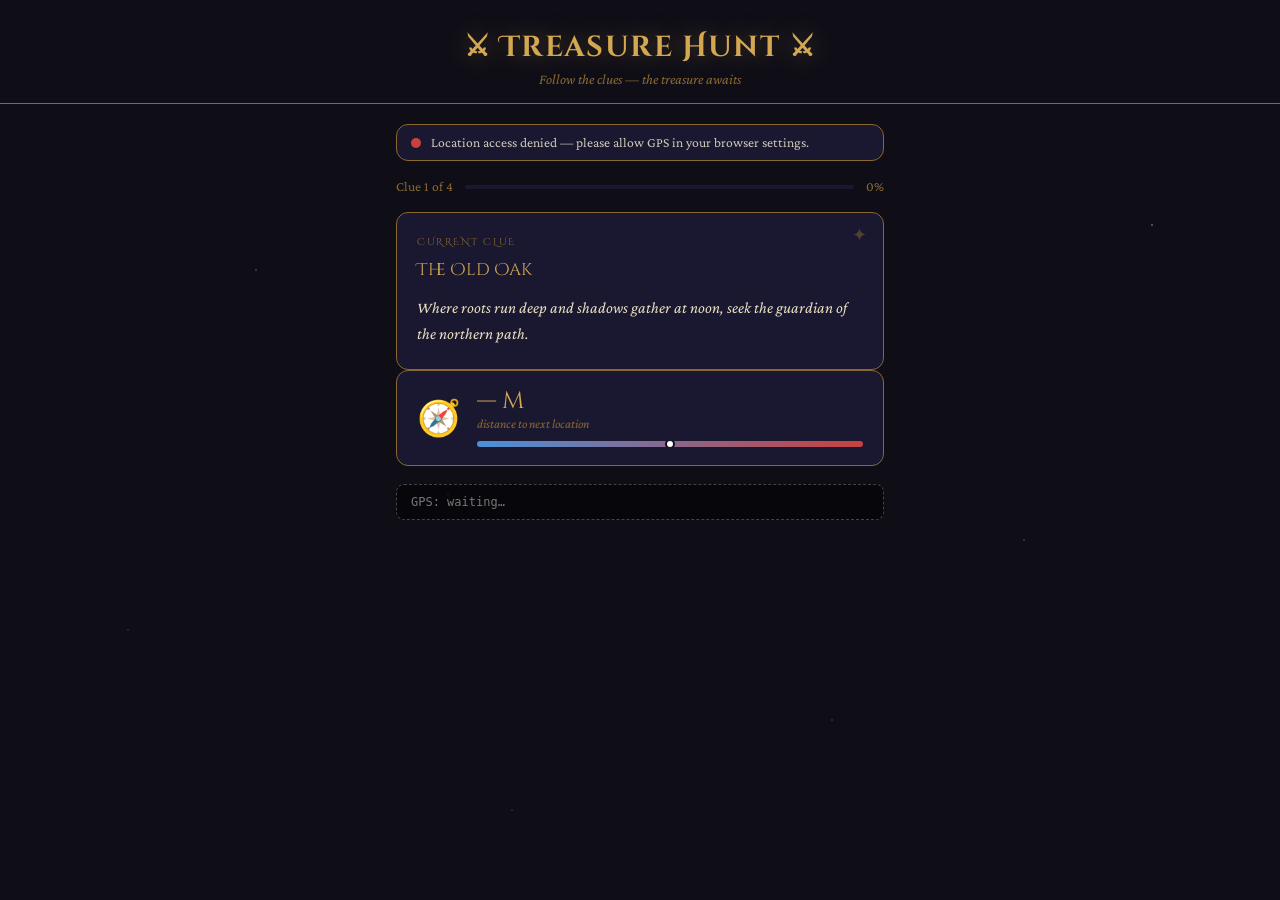
==== index.html @ cc37290b "Add files via upload" ====
<!DOCTYPE html>
<html lang="en">
<head>
  <meta charset="UTF-8" />
  <meta name="viewport" content="width=device-width, initial-scale=1.0, user-scalable=no" />
  <meta name="theme-color" content="#1a1a2e" />
  <meta name="apple-mobile-web-app-capable" content="yes" />
  <meta name="mobile-web-app-capable" content="yes" />
  <title>Treasure Hunt</title>
  <link rel="manifest" href="manifest.json" />
  <link rel="preconnect" href="https://fonts.googleapis.com" />
  <link href="https://fonts.googleapis.com/css2?family=Cinzel+Decorative:wght@700&family=Crimson+Pro:ital,wght@0,300;0,400;1,300&display=swap" rel="stylesheet" />

  <style>
    :root {
      --bg:        #0f0e17;
      --surface:   #1a1830;
      --gold:      #d4a853;
      --gold-dim:  #8a6830;
      --parchment: #e8dfc0;
      --red:       #c94040;
      --green:     #4caf78;
      --text:      #cfc9b8;
      --radius:    12px;
    }

    *, *::before, *::after { box-sizing: border-box; margin: 0; padding: 0; }

    body {
      background: var(--bg);
      color: var(--text);
      font-family: 'Crimson Pro', Georgia, serif;
      font-size: 18px;
      min-height: 100dvh;
      display: flex;
      flex-direction: column;
      overflow-x: hidden;
    }

    /* star field */
    body::before {
      content: '';
      position: fixed; inset: 0;
      background-image:
        radial-gradient(1px 1px at 20% 30%, rgba(255,255,255,.6), transparent),
        radial-gradient(1px 1px at 55% 15%, rgba(255,255,255,.4), transparent),
        radial-gradient(1px 1px at 80% 60%, rgba(255,255,255,.5), transparent),
        radial-gradient(1px 1px at 10% 70%, rgba(255,255,255,.3), transparent),
        radial-gradient(1px 1px at 65% 80%, rgba(255,255,255,.4), transparent),
        radial-gradient(1px 1px at 40% 90%, rgba(255,255,255,.3), transparent),
        radial-gradient(1.5px 1.5px at 90% 25%, rgba(255,255,255,.5), transparent),
        radial-gradient(1px 1px at 35% 55%, rgba(255,255,255,.3), transparent);
      pointer-events: none;
      z-index: 0;
    }

    header {
      position: relative; z-index: 1;
      text-align: center;
      padding: 28px 20px 16px;
      border-bottom: 1px solid var(--gold-dim);
    }

    header h1 {
      font-family: 'Cinzel Decorative', serif;
      font-size: clamp(1.2rem, 5vw, 1.8rem);
      color: var(--gold);
      letter-spacing: .05em;
      text-shadow: 0 0 24px rgba(212,168,83,.4);
    }

    header p {
      font-style: italic;
      font-size: .9rem;
      color: var(--gold-dim);
      margin-top: 4px;
    }

    main {
      position: relative; z-index: 1;
      flex: 1;
      display: flex;
      flex-direction: column;
      gap: 18px;
      padding: 20px 16px 32px;
      max-width: 520px;
      width: 100%;
      margin: 0 auto;
    }

    /* ── GPS status bar ── */
    #gps-bar {
      display: flex;
      align-items: center;
      gap: 10px;
      background: var(--surface);
      border: 1px solid var(--gold-dim);
      border-radius: var(--radius);
      padding: 10px 14px;
      font-size: .85rem;
    }

    #gps-dot {
      width: 10px; height: 10px;
      border-radius: 50%;
      background: var(--red);
      flex-shrink: 0;
      transition: background .4s;
    }
    #gps-dot.active { background: var(--green); box-shadow: 0 0 8px var(--green); }

    /* ── Progress row ── */
    #progress-row {
      display: flex;
      align-items: center;
      justify-content: space-between;
      font-size: .85rem;
      color: var(--gold-dim);
    }

    #progress-bar-wrap {
      flex: 1; height: 4px;
      background: var(--surface);
      border-radius: 2px;
      margin: 0 12px;
      overflow: hidden;
    }

    #progress-bar-fill {
      height: 100%;
      background: var(--gold);
      border-radius: 2px;
      transition: width .6s ease;
    }

    /* ── Clue card ── */
    #clue-card {
      background: var(--surface);
      border: 1px solid var(--gold-dim);
      border-radius: var(--radius);
      padding: 22px 20px;
      position: relative;
      overflow: hidden;
    }

    #clue-card::before {
      content: '✦';
      position: absolute; top: 12px; right: 16px;
      color: var(--gold-dim);
      font-size: 1.1rem;
      opacity: .5;
    }

    #clue-label {
      font-family: 'Cinzel Decorative', serif;
      font-size: .65rem;
      letter-spacing: .15em;
      color: var(--gold-dim);
      text-transform: uppercase;
      margin-bottom: 10px;
    }

    #clue-title {
      font-family: 'Cinzel Decorative', serif;
      font-size: 1.05rem;
      color: var(--gold);
      margin-bottom: 12px;
      line-height: 1.4;
    }

    #clue-text {
      font-style: italic;
      line-height: 1.65;
      color: var(--parchment);
      font-size: 1rem;
    }

    /* ── Distance card ── */
    #distance-card {
      background: var(--surface);
      border: 1px solid var(--gold-dim);
      border-radius: var(--radius);
      padding: 18px 20px;
      display: flex;
      align-items: center;
      gap: 16px;
    }

    #compass {
      font-size: 2.2rem;
      line-height: 1;
      flex-shrink: 0;
      transition: transform .5s ease;
    }

    #distance-info { flex: 1; }

    #distance-value {
      font-family: 'Cinzel Decorative', serif;
      font-size: 1.5rem;
      color: var(--gold);
      line-height: 1;
    }

    #distance-label {
      font-size: .8rem;
      color: var(--gold-dim);
      margin-top: 4px;
      font-style: italic;
    }

    /* warm/cold indicator */
    #warmth-bar {
      height: 6px;
      border-radius: 3px;
      margin-top: 10px;
      background: linear-gradient(to right, #4a90d9, #c94040);
      position: relative;
      overflow: hidden;
    }
    #warmth-indicator {
      position: absolute;
      top: -2px;
      width: 10px; height: 10px;
      border-radius: 50%;
      background: white;
      border: 2px solid var(--bg);
      transform: translateX(-50%);
      transition: left .8s ease;
    }

    /* ── Unlock overlay ── */
    #unlock-panel {
      display: none;
      background: linear-gradient(135deg, #1e1b10, #2a2210);
      border: 2px solid var(--gold);
      border-radius: var(--radius);
      padding: 28px 22px;
      text-align: center;
      animation: fadeIn .5s ease;
    }

    #unlock-panel.visible { display: block; }

    #unlock-panel .trophy { font-size: 3rem; margin-bottom: 12px; }

    #unlock-panel h2 {
      font-family: 'Cinzel Decorative', serif;
      color: var(--gold);
      font-size: 1.1rem;
      margin-bottom: 10px;
    }

    #unlock-panel p {
      font-style: italic;
      color: var(--parchment);
      line-height: 1.65;
      margin-bottom: 20px;
    }

    #next-btn {
      background: var(--gold);
      color: var(--bg);
      border: none;
      border-radius: 8px;
      padding: 12px 28px;
      font-family: 'Cinzel Decorative', serif;
      font-size: .85rem;
      cursor: pointer;
      letter-spacing: .05em;
      transition: opacity .2s, transform .1s;
    }
    #next-btn:active { transform: scale(.97); opacity: .85; }

    /* ── Final screen ── */
    #final-screen {
      display: none;
      text-align: center;
      padding: 30px 20px;
      animation: fadeIn .6s ease;
    }
    #final-screen.visible { display: block; }
    #final-screen .chest { font-size: 5rem; margin-bottom: 16px; }
    #final-screen h2 {
      font-family: 'Cinzel Decorative', serif;
      color: var(--gold);
      font-size: 1.3rem;
      margin-bottom: 14px;
    }
    #final-screen p {
      font-style: italic;
      color: var(--parchment);
      line-height: 1.7;
    }

    /* ── Debug panel (remove in production) ── */
    #debug {
      background: rgba(0,0,0,.5);
      border: 1px dashed #444;
      border-radius: 8px;
      padding: 10px 14px;
      font-size: .75rem;
      color: #777;
      font-family: monospace;
      word-break: break-all;
    }

    @keyframes fadeIn {
      from { opacity: 0; transform: translateY(10px); }
      to   { opacity: 1; transform: translateY(0); }
    }

    @keyframes pulse {
      0%, 100% { box-shadow: 0 0 0 0 rgba(212,168,83,.4); }
      50%       { box-shadow: 0 0 0 10px rgba(212,168,83,0); }
    }

    .pulse { animation: pulse 1.5s ease infinite; }
  </style>
</head>
<body>

<header>
  <h1>⚔ Treasure Hunt ⚔</h1>
  <p>Follow the clues — the treasure awaits</p>
</header>

<main>

  <div id="gps-bar">
    <div id="gps-dot"></div>
    <span id="gps-status">Acquiring GPS signal…</span>
  </div>

  <div id="progress-row">
    <span id="progress-text">Clue 1 of 4</span>
    <div id="progress-bar-wrap"><div id="progress-bar-fill" style="width:0%"></div></div>
    <span id="progress-pct">0%</span>
  </div>

  <!-- Active hunt view -->
  <div id="hunt-view">

    <div id="clue-card">
      <div id="clue-label">Current Clue</div>
      <div id="clue-title"></div>
      <div id="clue-text"></div>
    </div>

    <div id="distance-card">
      <div id="compass">🧭</div>
      <div id="distance-info">
        <div id="distance-value">— m</div>
        <div id="distance-label">distance to next location</div>
        <div id="warmth-bar"><div id="warmth-indicator" style="left:50%"></div></div>
      </div>
    </div>

    <!-- shown when player arrives -->
    <div id="unlock-panel">
      <div class="trophy">🏆</div>
      <h2 id="unlock-title">Location reached!</h2>
      <p id="unlock-text"></p>
      <button id="next-btn" onclick="nextClue()">Continue →</button>
    </div>

  </div>

  <!-- shown at the end -->
  <div id="final-screen">
    <div class="chest">🎁</div>
    <h2>You found the treasure!</h2>
    <p id="final-text">Congratulations — you have completed the hunt.</p>
  </div>

  <!-- remove this block once everything works -->
  <div id="debug">GPS: waiting…</div>

</main>

<script>
// ═══════════════════════════════════════════════════════
//  CONFIGURATION — edit this section to set up your hunt
// ═══════════════════════════════════════════════════════

const ARRIVAL_RADIUS_M = 20; // metres — how close counts as "arrived"

const CLUES = [
  {
    title: "The Old Oak",
    clue: "Where roots run deep and shadows gather at noon, seek the guardian of the northern path.",
    // 📍 Replace with your real coordinates:
    lat: 51.9956,
    lon: 4.2117,
    unlock_title: "You found the Old Oak!",
    unlock_text: "Hidden beneath the mossy stone you discover a faded inscription… it points east, toward the water's edge.",
  },
  {
    title: "The Water's Edge",
    clue: "Follow the sound of flowing water until the bridge of three arches comes into view.",
    lat: 51.9970,
    lon: 4.2140,
    unlock_title: "The bridge!",
    unlock_text: "Scratched into the railing: 'When the clock strikes noon, face south.' Your next destination lies at the heart of the village.",
  },
  {
    title: "Heart of the Village",
    clue: "The village square holds a secret. Count the windows of the oldest building and face that direction.",
    lat: 51.9940,
    lon: 4.2090,
    unlock_title: "Well done!",
    unlock_text: "A loose cobblestone near the fountain conceals the next clue. It speaks of iron gates and forgotten gardens…",
  },
  {
    title: "The Forgotten Garden",
    clue: "Behind the iron gates, where roses once bloomed and time stands still — the treasure is buried where two paths cross.",
    lat: 51.9960,
    lon: 4.2060,
    unlock_title: "You've arrived!",
    unlock_text: "X marks the spot. Dig here — or perhaps look under the third stone from the left…",
  },
];

const FINAL_MESSAGE = "You have followed every clue and solved every riddle. The treasure is yours — well earned, brave adventurer!";

// ═══════════════════════════════════════════════════════
//  APP LOGIC — no changes needed below this line
// ═══════════════════════════════════════════════════════

let currentClue = 0;
let watchId = null;
let lastDistance = null;

function haversine(lat1, lon1, lat2, lon2) {
  const R = 6371000;
  const dLat = (lat2 - lat1) * Math.PI / 180;
  const dLon = (lon2 - lon1) * Math.PI / 180;
  const a = Math.sin(dLat/2)**2 +
            Math.cos(lat1 * Math.PI/180) * Math.cos(lat2 * Math.PI/180) *
            Math.sin(dLon/2)**2;
  return R * 2 * Math.asin(Math.sqrt(a));
}

function renderClue() {
  const c = CLUES[currentClue];
  document.getElementById('clue-title').textContent = c.title;
  document.getElementById('clue-text').textContent  = c.clue;
  document.getElementById('unlock-panel').classList.remove('visible');
  document.getElementById('distance-value').textContent = '— m';

  const pct = Math.round((currentClue / CLUES.length) * 100);
  document.getElementById('progress-text').textContent = `Clue ${currentClue + 1} of ${CLUES.length}`;
  document.getElementById('progress-bar-fill').style.width = pct + '%';
  document.getElementById('progress-pct').textContent = pct + '%';
}

function onPosition(pos) {
  const { latitude: lat, longitude: lon, accuracy } = pos.coords;

  document.getElementById('gps-dot').classList.add('active');
  document.getElementById('gps-status').textContent = `GPS active · ±${Math.round(accuracy)} m`;
  document.getElementById('debug').textContent =
    `lat: ${lat.toFixed(6)}, lon: ${lon.toFixed(6)}, acc: ±${Math.round(accuracy)}m`;

  if (currentClue >= CLUES.length) return;

  const target = CLUES[currentClue];
  const dist   = haversine(lat, lon, target.lat, target.lon);
  lastDistance = dist;

  document.getElementById('distance-value').textContent =
    dist < 1000 ? `${Math.round(dist)} m` : `${(dist/1000).toFixed(1)} km`;

  // warmth indicator: 0% = far (>500 m), 100% = very close (0 m)
  const warmth = Math.max(0, Math.min(1, 1 - dist / 500));
  document.getElementById('warmth-indicator').style.left = (warmth * 100) + '%';

  // rotate compass emoji for fun
  document.getElementById('compass').style.transform = `rotate(${(Date.now()/30) % 360}deg)`;

  if (dist <= ARRIVAL_RADIUS_M) {
    showUnlock();
  }
}

function showUnlock() {
  const c = CLUES[currentClue];
  document.getElementById('unlock-title').textContent = c.unlock_title;
  document.getElementById('unlock-text').textContent  = c.unlock_text;
  const panel = document.getElementById('unlock-panel');
  panel.classList.add('visible', 'pulse');
  setTimeout(() => panel.classList.remove('pulse'), 3000);
}

function nextClue() {
  currentClue++;
  if (currentClue >= CLUES.length) {
    document.getElementById('hunt-view').style.display   = 'none';
    document.getElementById('final-screen').classList.add('visible');
    document.getElementById('final-text').textContent = FINAL_MESSAGE;
    document.getElementById('progress-bar-fill').style.width = '100%';
    document.getElementById('progress-pct').textContent = '100%';
    document.getElementById('progress-text').textContent = 'Complete!';
  } else {
    renderClue();
  }
}

function onError(err) {
  document.getElementById('gps-dot').classList.remove('active');
  const msgs = {
    1: 'Location access denied — please allow GPS in your browser settings.',
    2: 'GPS signal unavailable. Try moving outdoors.',
    3: 'GPS request timed out. Retrying…',
  };
  document.getElementById('gps-status').textContent = msgs[err.code] || 'GPS error.';
}

function startTracking() {
  if (!navigator.geolocation) {
    document.getElementById('gps-status').textContent = 'GPS not supported by this browser.';
    return;
  }
  watchId = navigator.geolocation.watchPosition(onPosition, onError, {
    enableHighAccuracy: true,
    maximumAge: 5000,
    timeout: 15000,
  });
}

// Init
renderClue();
startTracking();
</script>
</body>
</html>
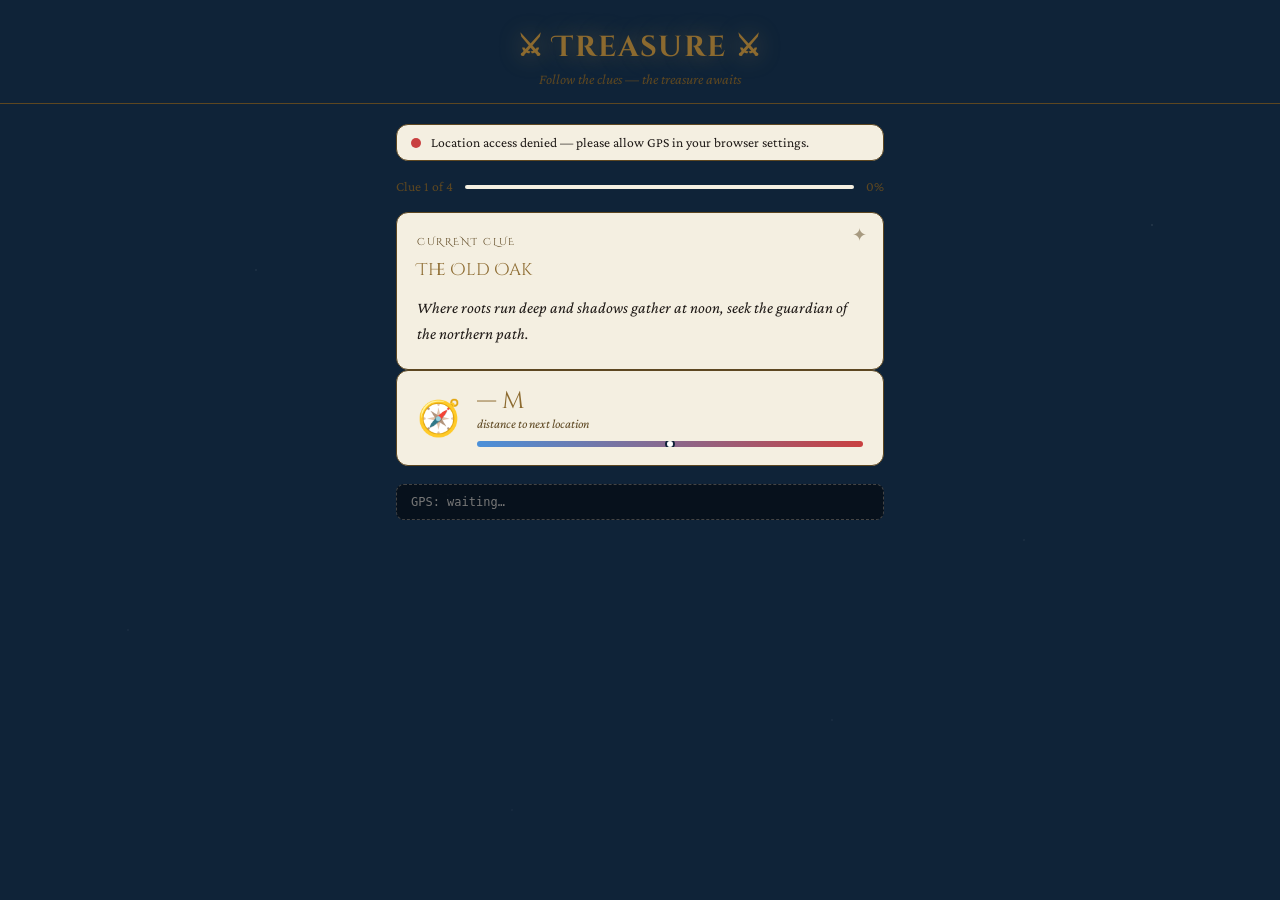
==== commit abdb0613: "new file:   PHONE_RELINK_AFTER_REBOOT.md 	new file:   __pycache__/phone_notes_then_open_link.cpython" ====
--- a/index.html
+++ b/index.html
@@ -3,7 +3,7 @@
 <head>
   <meta charset="UTF-8" />
   <meta name="viewport" content="width=device-width, initial-scale=1.0, user-scalable=no" />
-  <meta name="theme-color" content="#1a1a2e" />
+  <meta name="theme-color" content="#0f2338" />
   <meta name="apple-mobile-web-app-capable" content="yes" />
   <meta name="mobile-web-app-capable" content="yes" />
   <title>Treasure Hunt</title>
@@ -13,14 +13,14 @@
 
   <style>
     :root {
-      --bg:        #0f0e17;
-      --surface:   #1a1830;
-      --gold:      #d4a853;
-      --gold-dim:  #8a6830;
-      --parchment: #e8dfc0;
+      --bg:        #0f2338;
+      --surface:   #f4efe1;
+      --gold:      #8c6a2f;
+      --gold-dim:  #5d4721;
+      --parchment: #1f1a17;
       --red:       #c94040;
       --green:     #4caf78;
-      --text:      #cfc9b8;
+      --text:      #1f1a17;
       --radius:    12px;
     }
 
@@ -37,19 +37,19 @@
       overflow-x: hidden;
     }
 
-    /* star field */
+    /* subtle paper-dust field */
     body::before {
       content: '';
       position: fixed; inset: 0;
       background-image:
-        radial-gradient(1px 1px at 20% 30%, rgba(255,255,255,.6), transparent),
-        radial-gradient(1px 1px at 55% 15%, rgba(255,255,255,.4), transparent),
-        radial-gradient(1px 1px at 80% 60%, rgba(255,255,255,.5), transparent),
-        radial-gradient(1px 1px at 10% 70%, rgba(255,255,255,.3), transparent),
-        radial-gradient(1px 1px at 65% 80%, rgba(255,255,255,.4), transparent),
-        radial-gradient(1px 1px at 40% 90%, rgba(255,255,255,.3), transparent),
-        radial-gradient(1.5px 1.5px at 90% 25%, rgba(255,255,255,.5), transparent),
-        radial-gradient(1px 1px at 35% 55%, rgba(255,255,255,.3), transparent);
+        radial-gradient(1px 1px at 20% 30%, rgba(255,255,255,.18), transparent),
+        radial-gradient(1px 1px at 55% 15%, rgba(255,255,255,.15), transparent),
+        radial-gradient(1px 1px at 80% 60%, rgba(255,255,255,.14), transparent),
+        radial-gradient(1px 1px at 10% 70%, rgba(255,255,255,.12), transparent),
+        radial-gradient(1px 1px at 65% 80%, rgba(255,255,255,.12), transparent),
+        radial-gradient(1px 1px at 40% 90%, rgba(255,255,255,.1), transparent),
+        radial-gradient(1.5px 1.5px at 90% 25%, rgba(255,255,255,.14), transparent),
+        radial-gradient(1px 1px at 35% 55%, rgba(255,255,255,.1), transparent);
       pointer-events: none;
       z-index: 0;
     }
@@ -232,7 +232,7 @@
     /* ── Unlock overlay ── */
     #unlock-panel {
       display: none;
-      background: linear-gradient(135deg, #1e1b10, #2a2210);
+      background: var(--surface);
       border: 2px solid var(--gold);
       border-radius: var(--radius);
       padding: 28px 22px;
@@ -260,7 +260,7 @@
 
     #next-btn {
       background: var(--gold);
-      color: var(--bg);
+      color: #f4efe1;
       border: none;
       border-radius: 8px;
       padding: 12px 28px;
@@ -321,7 +321,7 @@
 <body>
 
 <header>
-  <h1>⚔ Treasure Hunt ⚔</h1>
+  <h1>⚔ Treasure ⚔</h1>
   <p>Follow the clues — the treasure awaits</p>
 </header>
 
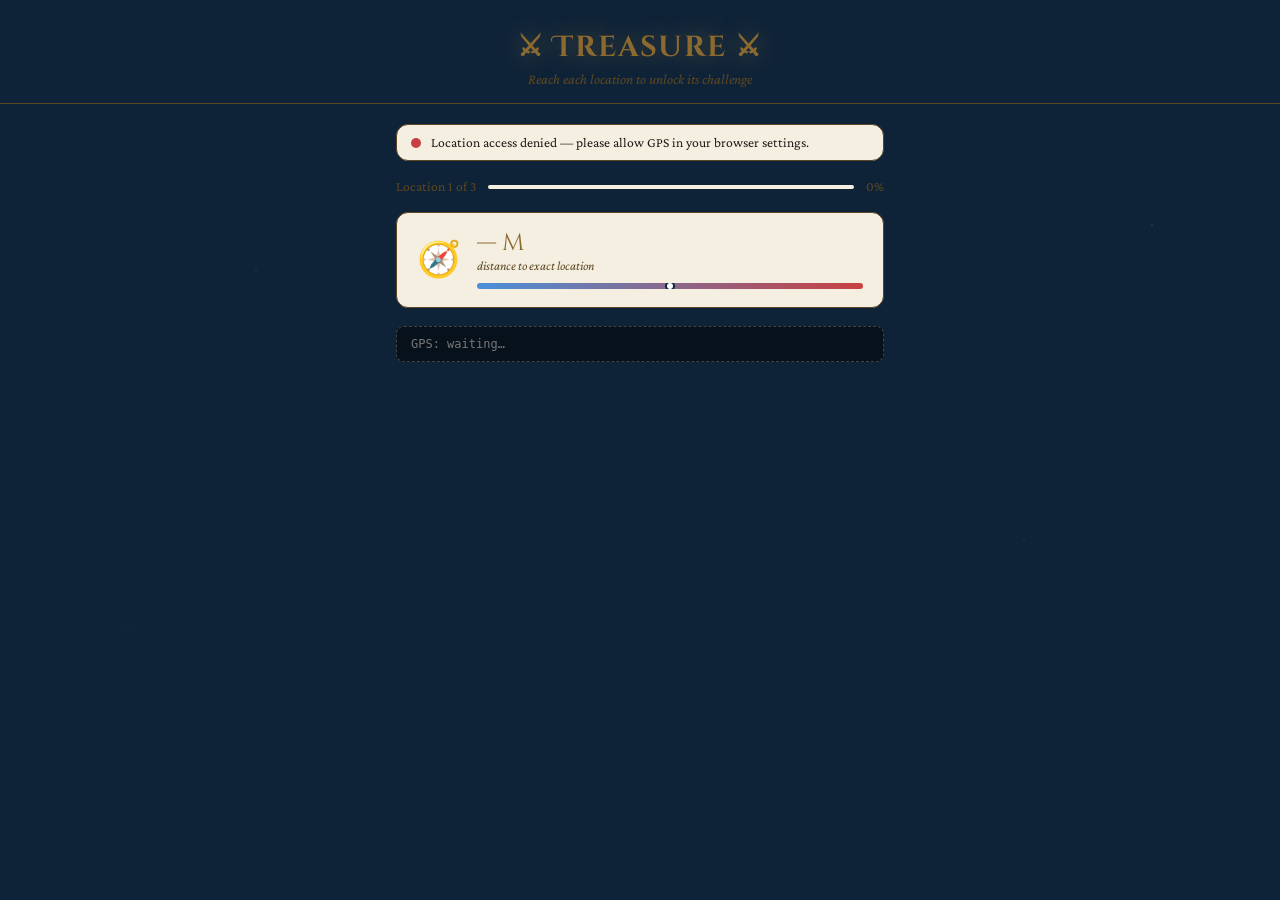
==== commit 0aedc22e: "new file:   challenge.css 	new file:   challenge.js 	new file:   icon.svg 	modified:   index.html 	n" ====
--- a/index.html
+++ b/index.html
@@ -2,12 +2,12 @@
 <html lang="en">
 <head>
   <meta charset="UTF-8" />
-  <meta name="viewport" content="width=device-width, initial-scale=1.0, user-scalable=no" />
-  <meta name="theme-color" content="#0f2338" />
+  <meta name="viewport" content="width=device-width, initial-scale=1.0" />
   <meta name="apple-mobile-web-app-capable" content="yes" />
   <meta name="mobile-web-app-capable" content="yes" />
-  <title>Treasure Hunt</title>
+  <title>ArmyRiot | Location Hunt</title>
   <link rel="manifest" href="manifest.json" />
+  <link rel="apple-touch-icon" href="icon.svg" />
   <link rel="preconnect" href="https://fonts.googleapis.com" />
   <link href="https://fonts.googleapis.com/css2?family=Cinzel+Decorative:wght@700&family=Crimson+Pro:ital,wght@0,300;0,400;1,300&display=swap" rel="stylesheet" />
 
@@ -131,10 +131,12 @@
       background: var(--gold);
       border-radius: 2px;
       transition: width .6s ease;
+      width: 0%;
     }
 
     /* ── Clue card ── */
     #clue-card {
+      display: none;
       background: var(--surface);
       border: 1px solid var(--gold-dim);
       border-radius: var(--radius);
@@ -227,6 +229,7 @@
       border: 2px solid var(--bg);
       transform: translateX(-50%);
       transition: left .8s ease;
+      left: 50%;
     }
 
     /* ── Unlock overlay ── */
@@ -322,7 +325,7 @@
 
 <header>
   <h1>⚔ Treasure ⚔</h1>
-  <p>Follow the clues — the treasure awaits</p>
+  <p>Reach each location to unlock its challenge</p>
 </header>
 
 <main>
@@ -333,26 +336,20 @@
   </div>
 
   <div id="progress-row">
-    <span id="progress-text">Clue 1 of 4</span>
-    <div id="progress-bar-wrap"><div id="progress-bar-fill" style="width:0%"></div></div>
+    <span id="progress-text">Location 1 of 3</span>
+    <div id="progress-bar-wrap"><div id="progress-bar-fill"></div></div>
     <span id="progress-pct">0%</span>
   </div>
 
   <!-- Active hunt view -->
   <div id="hunt-view">
-
-    <div id="clue-card">
-      <div id="clue-label">Current Clue</div>
-      <div id="clue-title"></div>
-      <div id="clue-text"></div>
-    </div>
 
     <div id="distance-card">
       <div id="compass">🧭</div>
       <div id="distance-info">
         <div id="distance-value">— m</div>
-        <div id="distance-label">distance to next location</div>
-        <div id="warmth-bar"><div id="warmth-indicator" style="left:50%"></div></div>
+        <div id="distance-label">distance to exact location</div>
+        <div id="warmth-bar"><div id="warmth-indicator"></div></div>
       </div>
     </div>
 
@@ -361,7 +358,7 @@
       <div class="trophy">🏆</div>
       <h2 id="unlock-title">Location reached!</h2>
       <p id="unlock-text"></p>
-      <button id="next-btn" onclick="nextClue()">Continue →</button>
+      <button id="next-btn" onclick="openChallengeNow()">Open challenge →</button>
     </div>
 
   </div>
@@ -384,52 +381,61 @@
 // ═══════════════════════════════════════════════════════
 
 const ARRIVAL_RADIUS_M = 20; // metres — how close counts as "arrived"
-
-const CLUES = [
+const PROGRESS_KEY = "armyriot:location-progress";
+
+const LOCATIONS = [
   {
     title: "The Old Oak",
     clue: "Where roots run deep and shadows gather at noon, seek the guardian of the northern path.",
-    // 📍 Replace with your real coordinates:
-    lat: 51.9956,
-    lon: 4.2117,
-    unlock_title: "You found the Old Oak!",
-    unlock_text: "Hidden beneath the mossy stone you discover a faded inscription… it points east, toward the water's edge.",
+    lat: 51.754396,
+    lon: -1.255471,
+    page: "location-1.html",
+    unlock_title: "The Old Oak is reached",
+    unlock_text: "The challenge page is opening now. Solve the question there to move on.",
   },
   {
     title: "The Water's Edge",
     clue: "Follow the sound of flowing water until the bridge of three arches comes into view.",
-    lat: 51.9970,
-    lon: 4.2140,
-    unlock_title: "The bridge!",
-    unlock_text: "Scratched into the railing: 'When the clock strikes noon, face south.' Your next destination lies at the heart of the village.",
+    lat: 51.752592,
+    lon: -1.253930,
+    page: "location-2.html",
+    unlock_title: "The Water's Edge is reached",
+    unlock_text: "The challenge page is opening now. Solve the question there to move on.",
   },
   {
     title: "Heart of the Village",
     clue: "The village square holds a secret. Count the windows of the oldest building and face that direction.",
-    lat: 51.9940,
-    lon: 4.2090,
-    unlock_title: "Well done!",
-    unlock_text: "A loose cobblestone near the fountain conceals the next clue. It speaks of iron gates and forgotten gardens…",
-  },
-  {
-    title: "The Forgotten Garden",
-    clue: "Behind the iron gates, where roses once bloomed and time stands still — the treasure is buried where two paths cross.",
-    lat: 51.9960,
-    lon: 4.2060,
-    unlock_title: "You've arrived!",
-    unlock_text: "X marks the spot. Dig here — or perhaps look under the third stone from the left…",
+    lat: 51.759646,
+    lon: -1.250528,
+    page: "location-3.html",
+    unlock_title: "The final location is reached",
+    unlock_text: "The last challenge page is opening now. Finish the question there to complete the hunt.",
   },
 ];
 
-const FINAL_MESSAGE = "You have followed every clue and solved every riddle. The treasure is yours — well earned, brave adventurer!";
+const FINAL_MESSAGE = "You have reached all three locations and solved every challenge. The casefile is complete.";
 
 // ═══════════════════════════════════════════════════════
 //  APP LOGIC — no changes needed below this line
 // ═══════════════════════════════════════════════════════
 
-let currentClue = 0;
+let currentLocation = 0;
 let watchId = null;
 let lastDistance = null;
+let redirectTimer = null;
+
+function readProgress() {
+  const raw = Number.parseInt(localStorage.getItem(PROGRESS_KEY) || "0", 10);
+  if (!Number.isFinite(raw) || raw < 0) {
+    return 0;
+  }
+
+  return Math.min(raw, LOCATIONS.length);
+}
+
+function writeProgress(value) {
+  localStorage.setItem(PROGRESS_KEY, String(value));
+}
 
 function haversine(lat1, lon1, lat2, lon2) {
   const R = 6371000;
@@ -441,17 +447,39 @@
   return R * 2 * Math.asin(Math.sqrt(a));
 }
 
-function renderClue() {
-  const c = CLUES[currentClue];
-  document.getElementById('clue-title').textContent = c.title;
-  document.getElementById('clue-text').textContent  = c.clue;
+function renderLocation() {
   document.getElementById('unlock-panel').classList.remove('visible');
+  document.getElementById('unlock-text').textContent = '';
+  document.getElementById('unlock-title').textContent = 'Location reached!';
   document.getElementById('distance-value').textContent = '— m';
 
-  const pct = Math.round((currentClue / CLUES.length) * 100);
-  document.getElementById('progress-text').textContent = `Clue ${currentClue + 1} of ${CLUES.length}`;
+  const pct = Math.round((currentLocation / LOCATIONS.length) * 100);
+  document.getElementById('progress-text').textContent = `Location ${currentLocation + 1} of ${LOCATIONS.length}`;
   document.getElementById('progress-bar-fill').style.width = pct + '%';
   document.getElementById('progress-pct').textContent = pct + '%';
+}
+
+function showCompleteScreen() {
+  document.getElementById('hunt-view').style.display = 'none';
+  document.getElementById('final-screen').classList.add('visible');
+  document.getElementById('final-text').textContent = FINAL_MESSAGE;
+  document.getElementById('progress-bar-fill').style.width = '100%';
+  document.getElementById('progress-pct').textContent = '100%';
+  document.getElementById('progress-text').textContent = 'Complete!';
+}
+
+function openChallengeNow() {
+  const target = LOCATIONS[currentLocation];
+  if (!target) {
+    return;
+  }
+
+  if (redirectTimer) {
+    clearTimeout(redirectTimer);
+    redirectTimer = null;
+  }
+
+  window.location.href = target.page;
 }
 
 function onPosition(pos) {
@@ -462,9 +490,9 @@
   document.getElementById('debug').textContent =
     `lat: ${lat.toFixed(6)}, lon: ${lon.toFixed(6)}, acc: ±${Math.round(accuracy)}m`;
 
-  if (currentClue >= CLUES.length) return;
-
-  const target = CLUES[currentClue];
+  if (currentLocation >= LOCATIONS.length) return;
+
+  const target = LOCATIONS[currentLocation];
   const dist   = haversine(lat, lon, target.lat, target.lon);
   lastDistance = dist;
 
@@ -479,31 +507,27 @@
   document.getElementById('compass').style.transform = `rotate(${(Date.now()/30) % 360}deg)`;
 
   if (dist <= ARRIVAL_RADIUS_M) {
+    writeProgress(currentLocation + 1);
     showUnlock();
   }
 }
 
 function showUnlock() {
-  const c = CLUES[currentClue];
+  const c = LOCATIONS[currentLocation];
   document.getElementById('unlock-title').textContent = c.unlock_title;
   document.getElementById('unlock-text').textContent  = c.unlock_text;
   const panel = document.getElementById('unlock-panel');
   panel.classList.add('visible', 'pulse');
   setTimeout(() => panel.classList.remove('pulse'), 3000);
-}
-
-function nextClue() {
-  currentClue++;
-  if (currentClue >= CLUES.length) {
-    document.getElementById('hunt-view').style.display   = 'none';
-    document.getElementById('final-screen').classList.add('visible');
-    document.getElementById('final-text').textContent = FINAL_MESSAGE;
-    document.getElementById('progress-bar-fill').style.width = '100%';
-    document.getElementById('progress-pct').textContent = '100%';
-    document.getElementById('progress-text').textContent = 'Complete!';
-  } else {
-    renderClue();
+
+  if (redirectTimer) {
+    return;
   }
+
+  redirectTimer = setTimeout(() => {
+    redirectTimer = null;
+    window.location.href = c.page;
+  }, 1100);
 }
 
 function onError(err) {
@@ -529,8 +553,13 @@
 }
 
 // Init
-renderClue();
-startTracking();
+currentLocation = readProgress();
+if (currentLocation >= LOCATIONS.length) {
+  showCompleteScreen();
+} else {
+  renderLocation();
+  startTracking();
+}
 </script>
 </body>
 </html>
